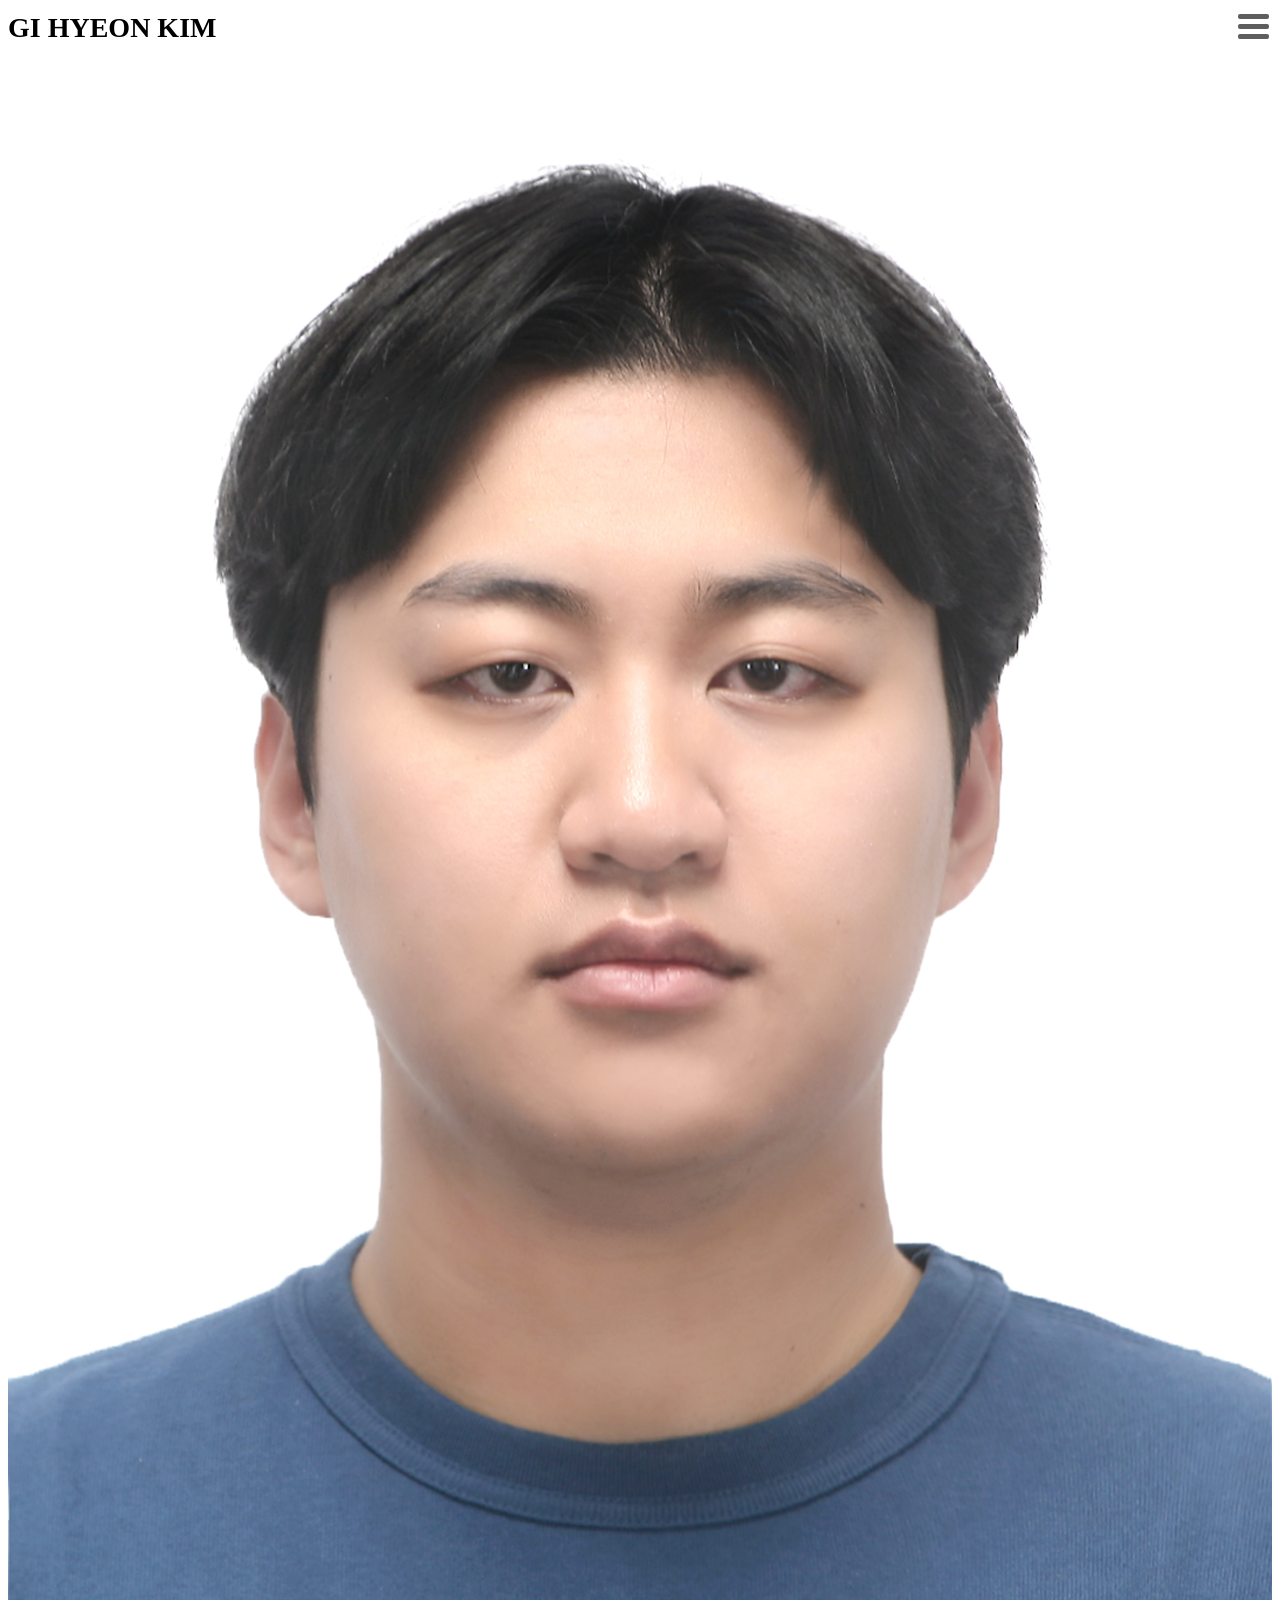
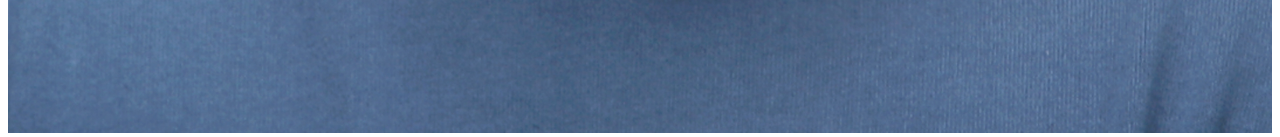
==== index.html @ 5edfba41 "home.html > index.html 5.28.13:44" ====
<!DOCTYPE html>
<html>

<head>
    <title>| Gi Hyeon Kim | Personal Web |</title>
    <meta charset="utf-8">

    <meta name="viewport" content="user-scalable=yes, initial-scale=1">
    <script src="https://code.jquery.com/jquery-3.6.0.js"></script>
    <script src="./js/javaScript.js"></script>
    <link href="./css/style.css" rel="stylesheet"/>
</head>

<body>
    <header class="topbar">
        <a class="webname">GI HYEON KIM</a>
        <!-- �ܹ��� ��ư -->
        <div class="menu">
            <button class="burgerbtn">
                <span class="stick"></span>
            </button>
        </div>
        <!-- �ܹ��Ź�ư -->
    </header>
    <nav class="inmenu">
        <li><button class="menuhome"><span>HOME</span></button></li>
        <li><button class="menuproj"><span>Project</span></button></li>
    </nav>
    <main class="contents">
        <div class="imgsec"><img src="./img/image.jpg" width="100%" class="profile"></div>
    </main>
</body>

</html>
---- css/style.css ----
html {
    height: 100%;
}
/* ��ܹ� ���� */
.topbar {
    height: 40px;
    align-items: center;
    display: flex;
}
.webname {
    font-size: 28px;
    font-weight: 600;
    padding-top: 0px;
    padding-bottom: 0px;
    flex:9;
}
nav {
    text-align: left;
    float:left;

}
.burgerbtn {
    height: 40px;
    width: 40px;
    border-radius: 7px;
    flex:1;
    z-index: 100;
    background-color: white;
    cursor: pointer;
    border: none;
}
/* ��ư */
.stick {
    background: rgb(94, 94, 94);
    display: block;
    height: 5px;
    width: 110%;
    position: relative;
    align-items:center;
    border-radius: 2px;
}

.stick:after {
    background: rgb(94, 94, 94);
    content: '';
    display: block;
    height: 100%;
    position: absolute;
    top: 10px;
    width: 100%;
    border-radius: 2px;
}

.stick:before {
    background: rgb(94, 94, 94);
    content: '';
    display: block;
    height: 100%;
    position: absolute;
    top: -10px;
    width: 100%;
    border-radius: 2px;
}
/* ��ܹ� �� */

/*�޴� ����*/
.inmenu { 
    display: none;
    list-style-type: none;
}
.inmenu span {
    color:gray;
    font-size: 24px;
}
.menuhome , .menuproj{
    width: 100%;
   height: 40px;
   background-color: white;
   border :none;
   cursor: pointer;
}



@media (max-width: 499px) {}

@media (max-width:799px) {}

@media (min-width: 800px) {}
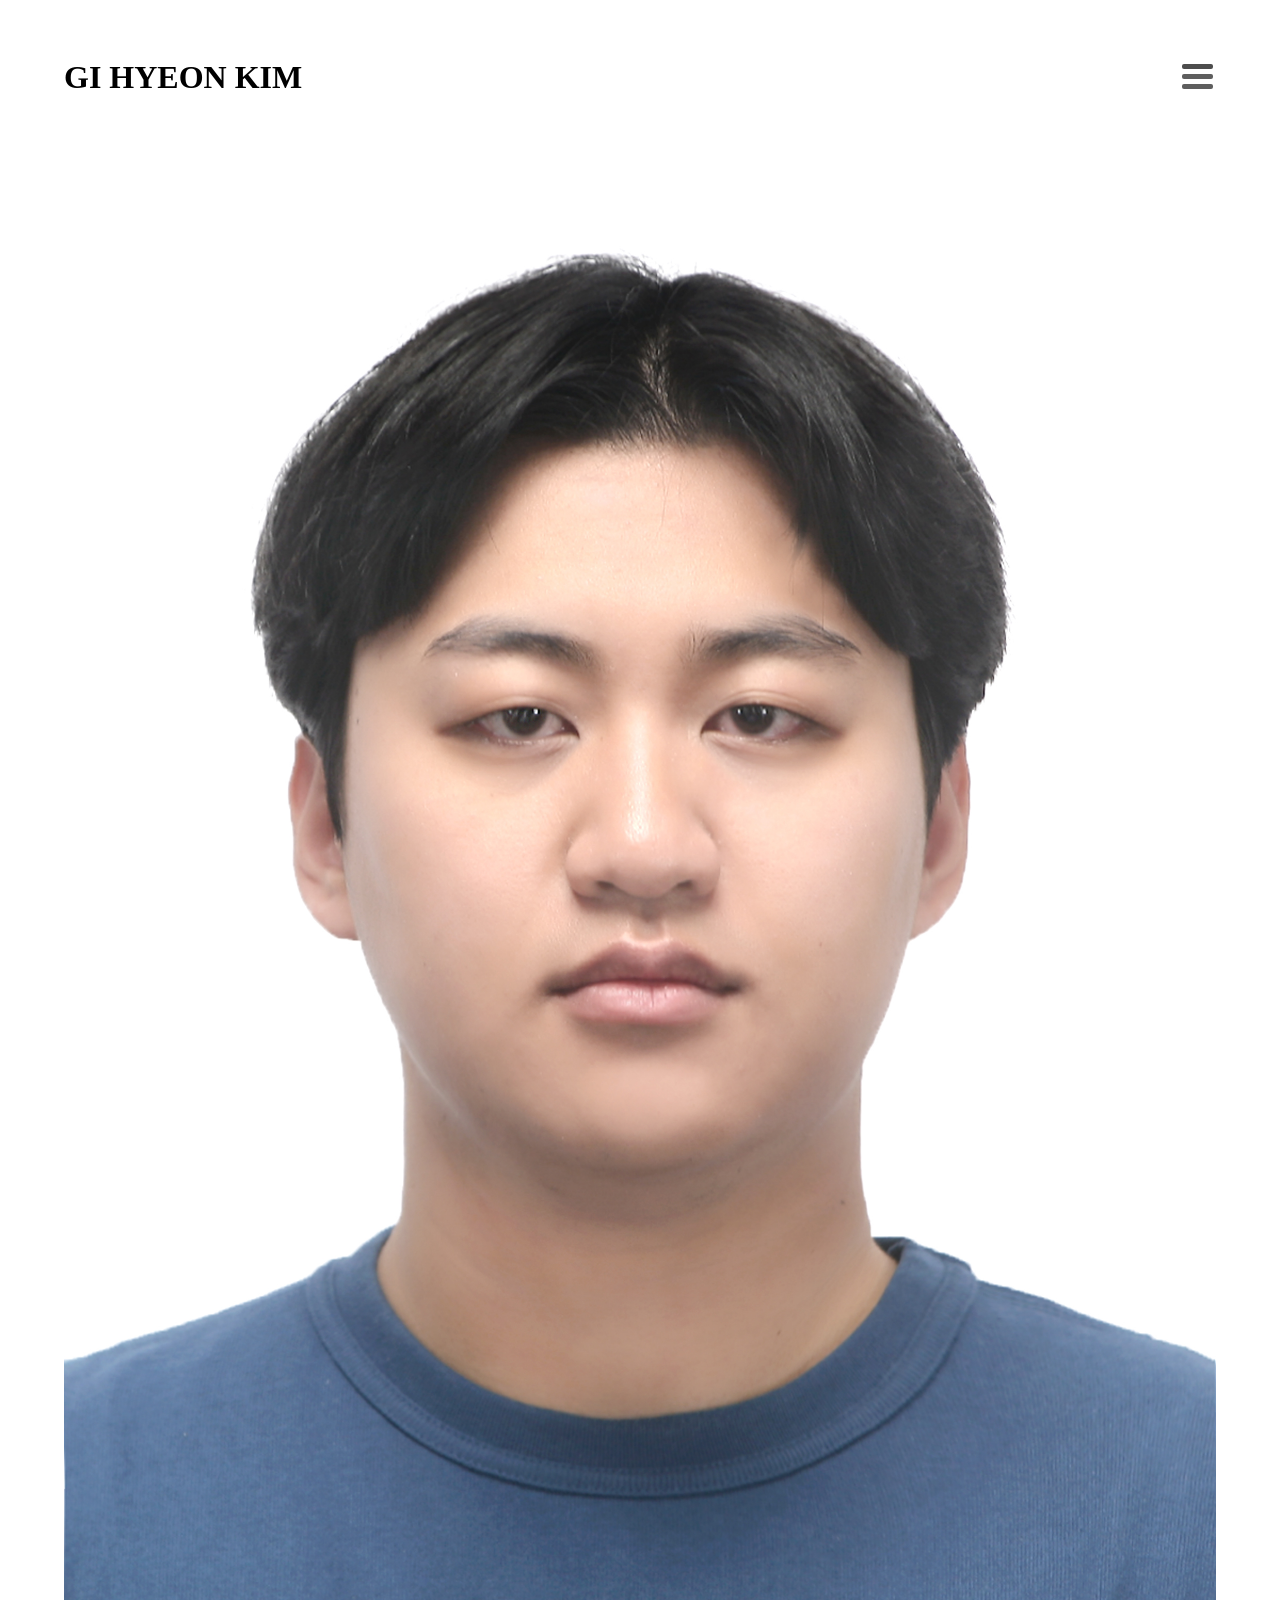
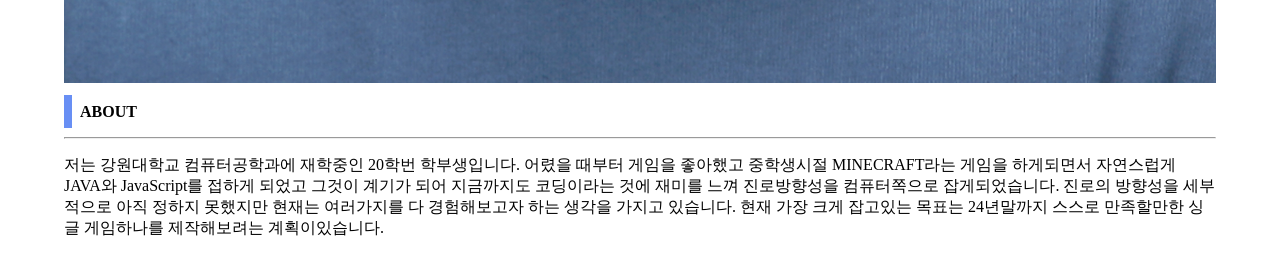
==== commit 114c9798: "5.28 | 17:42" ====
--- a/index.html
+++ b/index.html
@@ -4,8 +4,7 @@
 <head>
     <title>| Gi Hyeon Kim | Personal Web |</title>
     <meta charset="utf-8">
-
-    <meta name="viewport" content="user-scalable=yes, initial-scale=1">
+    <meta name="viewport" content="user-scalable=yes,width=device-width, initial-scale=1">
     <script src="https://code.jquery.com/jquery-3.6.0.js"></script>
     <script src="./js/javaScript.js"></script>
     <link href="./css/style.css" rel="stylesheet"/>
@@ -14,20 +13,39 @@
 <body>
     <header class="topbar">
         <a class="webname">GI HYEON KIM</a>
-        <!-- �ܹ��� ��ư -->
+        <!-- 햄버거 버튼 -->
         <div class="menu">
             <button class="burgerbtn">
                 <span class="stick"></span>
             </button>
         </div>
-        <!-- �ܹ��Ź�ư -->
+        <!-- 햄버거버튼 -->
     </header>
     <nav class="inmenu">
-        <li><button class="menuhome"><span>HOME</span></button></li>
-        <li><button class="menuproj"><span>Project</span></button></li>
+        <li><button type="button" class="menubtn" id = "home"><span>HOME</span></button></li>
+        <li><button type="button" class="menubtn" id = "project"><span>Project</span></button></li>
     </nav>
     <main class="contents">
-        <div class="imgsec"><img src="./img/image.jpg" width="100%" class="profile"></div>
+        <section class="imgsec">
+            <div><img src="./img/image.jpg" class="profile"></div>
+        </section>
+        <section class ="praphsec">
+            <div class = "aboutme"><p data-ke-size="size16">
+                <span style="background: #ffffff; border-left: 0.5em solid #688FF4; padding: 0.5em; font-weight: bold;">
+                    ABOUT
+            </span></p>
+                <hr>
+                <p>저는 강원대학교 컴퓨터공학과에 재학중인 20학번 학부생입니다. 어렸을 때부터 게임을 좋아했고
+                중학생시절 MINECRAFT라는 게임을 하게되면서 자연스럽게 JAVA와 JavaScript를 접하게 되었고 그것이 계기가 되어
+                지금까지도 코딩이라는 것에 재미를 느껴 진로방향성을 컴퓨터쪽으로 잡게되었습니다. 
+                진로의 방향성을 세부적으로 아직 정하지 못했지만 현재는 여러가지를 다 경험해보고자 하는 생각을 가지고 있습니다.
+                현재 가장 크게 잡고있는 목표는 24년말까지 스스로 만족할만한 싱글 게임하나를 제작해보려는 계획이있습니다.
+                </p></div>
+        </section>
+        <br>
+        <section>
+            
+        </section>
     </main>
 </body>
 
--- a/css/style.css
+++ b/css/style.css
@@ -1,34 +1,50 @@
 html {
     height: 100%;
 }
+
+img {
+    max-width: 100%;
+    height: auto;
+}
+
+
+@media (max-width: 767px) {}
+body {
+    width: 90%;
+    position: relative;
+    margin: 0 auto;
+
+}
+
 /* ��ܹ� ���� */
 .topbar {
+    margin-top: 5%;
     height: 40px;
     align-items: center;
     display: flex;
 }
+
 .webname {
-    font-size: 28px;
+    font-size: 32px;
     font-weight: 600;
     padding-top: 0px;
     padding-bottom: 0px;
-    flex:9;
-}
-nav {
-    text-align: left;
-    float:left;
-
-}
+    flex: 9;
+}
+
+
+
 .burgerbtn {
     height: 40px;
     width: 40px;
     border-radius: 7px;
-    flex:1;
+    flex: 1;
     z-index: 100;
     background-color: white;
     cursor: pointer;
     border: none;
 }
+
 /* ��ư */
 .stick {
     background: rgb(94, 94, 94);
@@ -36,7 +52,7 @@
     height: 5px;
     width: 110%;
     position: relative;
-    align-items:center;
+    align-items: center;
     border-radius: 2px;
 }
 
@@ -52,7 +68,7 @@
 }
 
 .stick:before {
-    background: rgb(94, 94, 94);
+    background: rgb(77, 77, 77);
     content: '';
     display: block;
     height: 100%;
@@ -61,31 +77,164 @@
     width: 100%;
     border-radius: 2px;
 }
+
 /* ��ܹ� �� */
 
 /*�޴� ����*/
-.inmenu { 
+.inmenu {
     display: none;
     list-style-type: none;
-}
+    position: absolute;
+    right: 0;
+}
+
+.menubtn {
+    width: 100%;
+    height: 40px;
+    z-index: 100;
+    background-color: white;
+    border: none;
+    cursor: pointer;
+    display: inline-block;
+}
+
+.menubtn:hover {
+    background-color: rgb(206, 206, 206);
+}
+
 .inmenu span {
-    color:gray;
+    display: block;
+    color: gray;
     font-size: 24px;
 }
-.menuhome , .menuproj{
-    width: 100%;
-   height: 40px;
-   background-color: white;
-   border :none;
-   cursor: pointer;
-}
-
-
-
-@media (max-width: 499px) {}
-
-@media (max-width:799px) {}
-
-@media (min-width: 800px) {}
-
-
+.imgsec {
+    display:flex;
+    align-items: center;
+}
+
+.contents {
+    display:block;
+    margin-top: 50px;
+}
+
+.aboutme {
+    margin-top: 0.5em;
+}
+
+
+
+@media (min-width:768px) and (max-width:991px) {
+    body {
+        width: 70%;
+        position: relative;
+        margin: 0 auto;
+
+    }
+
+    /* ��ܹ� ���� */
+    .topbar {
+        margin-top: 5%;
+        height: 40px;
+        align-items: center;
+        display: flex;
+    }
+
+    .webname {
+        font-size: 32px;
+        font-weight: 600;
+        padding-top: 0px;
+        padding-bottom: 0px;
+        flex: 9;
+    }
+
+
+
+    .burgerbtn {
+        height: 40px;
+        width: 40px;
+        border-radius: 7px;
+        flex: 1;
+        z-index: 100;
+        background-color: white;
+        cursor: pointer;
+        border: none;
+    }
+
+    /* ��ư */
+    .stick {
+        background: rgb(94, 94, 94);
+        display: block;
+        height: 5px;
+        width: 110%;
+        position: relative;
+        align-items: center;
+        border-radius: 2px;
+    }
+
+    .stick:after {
+        background: rgb(94, 94, 94);
+        content: '';
+        display: block;
+        height: 100%;
+        position: absolute;
+        top: 10px;
+        width: 100%;
+        border-radius: 2px;
+    }
+
+    .stick:before {
+        background: rgb(77, 77, 77);
+        content: '';
+        display: block;
+        height: 100%;
+        position: absolute;
+        top: -10px;
+        width: 100%;
+        border-radius: 2px;
+    }
+
+    /* ��ܹ� �� */
+
+    /*�޴� ����*/
+    .inmenu {
+        display: none;
+        list-style-type: none;
+        position: absolute;
+        right: 0;
+    }
+
+    .menubtn {
+        width: 100%;
+        height: 40px;
+        z-index: 100;
+        background-color: white;
+        border: none;
+        cursor: pointer;
+        display: inline-block;
+    }
+
+    .menubtn:hover {
+        background-color: rgb(206, 206, 206);
+    }
+
+    .inmenu span {
+        display: block;
+        color: gray;
+        font-size: 24px;
+    }
+    .contents {
+        display: flex;
+        margin-top: 50px;
+    }
+
+    .profile {
+        width:200%;
+    }
+    
+
+    .aboutme {
+        margin-left: 1em;
+    }
+}
+
+@media (min-width: 992px) {}
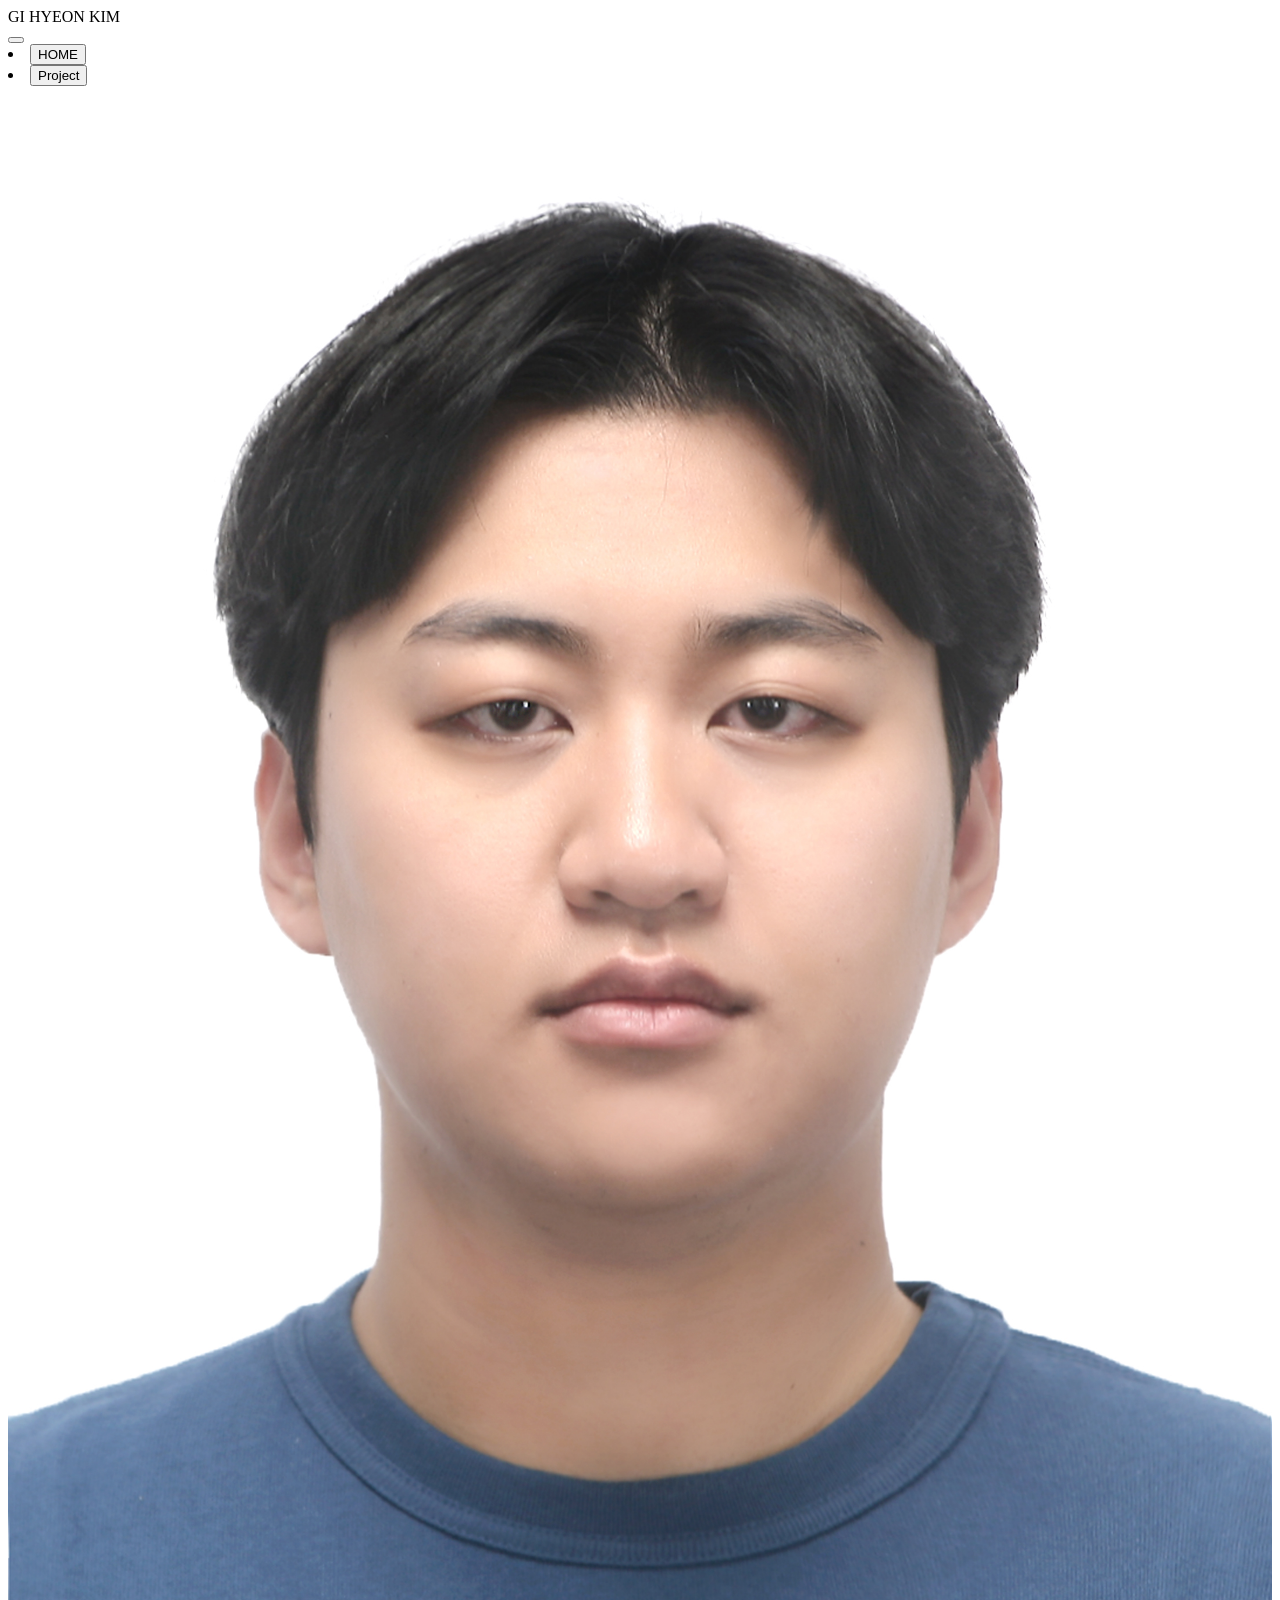
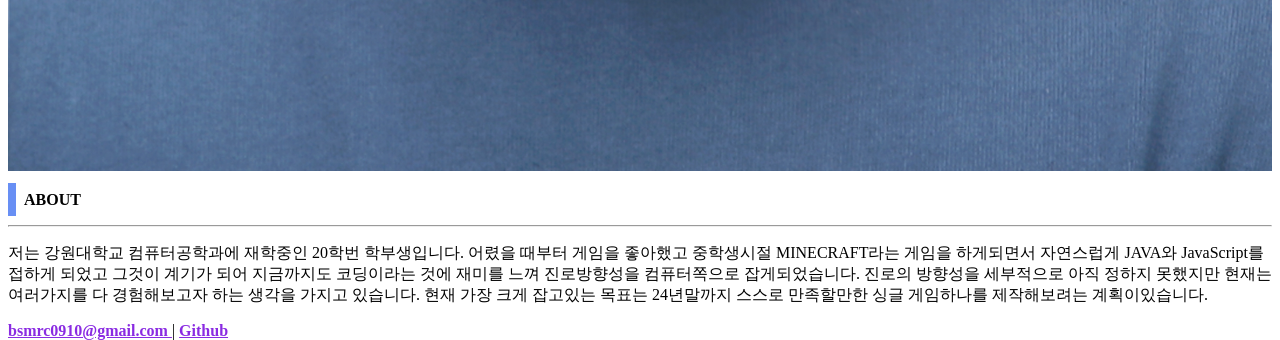
==== commit baec6a5b: "5.28 | 21:27" ====
--- a/index.html
+++ b/index.html
@@ -7,7 +7,7 @@
     <meta name="viewport" content="user-scalable=yes,width=device-width, initial-scale=1">
     <script src="https://code.jquery.com/jquery-3.6.0.js"></script>
     <script src="./js/javaScript.js"></script>
-    <link href="./css/style.css" rel="stylesheet"/>
+    <link href="./css/style.css" rel="stylesheet" />
 </head>
 
 <body>
@@ -22,30 +22,34 @@
         <!-- 햄버거버튼 -->
     </header>
     <nav class="inmenu">
-        <li><button type="button" class="menubtn" id = "home"><span>HOME</span></button></li>
-        <li><button type="button" class="menubtn" id = "project"><span>Project</span></button></li>
+        <li><button type="button" class="menubtn" id="home"><span>HOME</span></button></li>
+        <li><button type="button" class="menubtn" id="project"><span>Project</span></button></li>
     </nav>
     <main class="contents">
-        <section class="imgsec">
-            <div><img src="./img/image.jpg" class="profile"></div>
-        </section>
-        <section class ="praphsec">
-            <div class = "aboutme"><p data-ke-size="size16">
-                <span style="background: #ffffff; border-left: 0.5em solid #688FF4; padding: 0.5em; font-weight: bold;">
-                    ABOUT
-            </span></p>
+        <div class="imgsec">
+            <div><div class ="imgset"></div><img src="./img/image.jpg" class="imgset"><div class ="imgset"></div></div>
+        </div>
+        <div class="praphsec">
+            <div class="aboutme">
+                <p data-ke-size="size16">
+                    <span
+                        style="background: #ffffff; border-left: 0.5em solid #688FF4; padding: 0.5em; font-weight: bold;">
+                        ABOUT
+                    </span>
+                </p>
                 <hr>
                 <p>저는 강원대학교 컴퓨터공학과에 재학중인 20학번 학부생입니다. 어렸을 때부터 게임을 좋아했고
-                중학생시절 MINECRAFT라는 게임을 하게되면서 자연스럽게 JAVA와 JavaScript를 접하게 되었고 그것이 계기가 되어
-                지금까지도 코딩이라는 것에 재미를 느껴 진로방향성을 컴퓨터쪽으로 잡게되었습니다. 
-                진로의 방향성을 세부적으로 아직 정하지 못했지만 현재는 여러가지를 다 경험해보고자 하는 생각을 가지고 있습니다.
-                현재 가장 크게 잡고있는 목표는 24년말까지 스스로 만족할만한 싱글 게임하나를 제작해보려는 계획이있습니다.
-                </p></div>
-        </section>
-        <br>
-        <section>
-            
-        </section>
+                    중학생시절 MINECRAFT라는 게임을 하게되면서 자연스럽게 JAVA와 JavaScript를 접하게 되었고 그것이 계기가 되어
+                    지금까지도 코딩이라는 것에 재미를 느껴 진로방향성을 컴퓨터쪽으로 잡게되었습니다.
+                    진로의 방향성을 세부적으로 아직 정하지 못했지만 현재는 여러가지를 다 경험해보고자 하는 생각을 가지고 있습니다.
+                    현재 가장 크게 잡고있는 목표는 24년말까지 스스로 만족할만한 싱글 게임하나를 제작해보려는 계획이있습니다.
+                </p>
+            </div>
+        </div>
+        <div class="infosec">
+            <a class="info" href="mailto:bsmrc0910@gmail.com" target="_blank">bsmrc0910@gmail.com </a>|
+            <a class="info" href="https://github.com/BIS0M" target="_blank">Github</a>
+        </div>
     </main>
 </body>
 
--- a/css/style.css
+++ b/css/style.css
@@ -7,130 +7,19 @@
     height: auto;
 }
 
-
-@media (max-width: 767px) {}
-body {
-    width: 90%;
-    position: relative;
-    margin: 0 auto;
-
-}
-
-/* ��ܹ� ���� */
-.topbar {
-    margin-top: 5%;
-    height: 40px;
-    align-items: center;
-    display: flex;
-}
-
-.webname {
-    font-size: 32px;
-    font-weight: 600;
-    padding-top: 0px;
-    padding-bottom: 0px;
-    flex: 9;
-}
-
-
-
-.burgerbtn {
-    height: 40px;
-    width: 40px;
-    border-radius: 7px;
-    flex: 1;
-    z-index: 100;
-    background-color: white;
-    cursor: pointer;
-    border: none;
-}
-
-/* ��ư */
-.stick {
-    background: rgb(94, 94, 94);
-    display: block;
-    height: 5px;
-    width: 110%;
-    position: relative;
-    align-items: center;
-    border-radius: 2px;
-}
-
-.stick:after {
-    background: rgb(94, 94, 94);
-    content: '';
-    display: block;
-    height: 100%;
-    position: absolute;
-    top: 10px;
-    width: 100%;
-    border-radius: 2px;
-}
-
-.stick:before {
-    background: rgb(77, 77, 77);
-    content: '';
-    display: block;
-    height: 100%;
-    position: absolute;
-    top: -10px;
-    width: 100%;
-    border-radius: 2px;
-}
-
-/* ��ܹ� �� */
-
-/*�޴� ����*/
-.inmenu {
-    display: none;
-    list-style-type: none;
-    position: absolute;
-    right: 0;
-}
-
-.menubtn {
-    width: 100%;
-    height: 40px;
-    z-index: 100;
-    background-color: white;
-    border: none;
-    cursor: pointer;
-    display: inline-block;
-}
-
-.menubtn:hover {
-    background-color: rgb(206, 206, 206);
-}
-
-.inmenu span {
-    display: block;
-    color: gray;
-    font-size: 24px;
-}
-.imgsec {
-    display:flex;
-    align-items: center;
-}
-
-.contents {
-    display:block;
-    margin-top: 50px;
-}
-
-.aboutme {
-    margin-top: 0.5em;
-}
-
-
-
-@media (min-width:768px) and (max-width:991px) {
+.info {
+    font-weight: bold;
+    color:blueviolet
+}
+
+@media (max-width: 767px) { /*����*/
     body {
-        width: 70%;
+        width: 90%;
         position: relative;
         margin: 0 auto;
-
-    }
-
+    
+    }
+    
     /* ��ܹ� ���� */
     .topbar {
         margin-top: 5%;
@@ -138,7 +27,7 @@
         align-items: center;
         display: flex;
     }
-
+    
     .webname {
         font-size: 32px;
         font-weight: 600;
@@ -146,9 +35,9 @@
         padding-bottom: 0px;
         flex: 9;
     }
-
-
-
+    
+    
+    
     .burgerbtn {
         height: 40px;
         width: 40px;
@@ -159,7 +48,7 @@
         cursor: pointer;
         border: none;
     }
-
+    
     /* ��ư */
     .stick {
         background: rgb(94, 94, 94);
@@ -170,7 +59,7 @@
         align-items: center;
         border-radius: 2px;
     }
-
+    
     .stick:after {
         background: rgb(94, 94, 94);
         content: '';
@@ -181,7 +70,7 @@
         width: 100%;
         border-radius: 2px;
     }
-
+    
     .stick:before {
         background: rgb(77, 77, 77);
         content: '';
@@ -192,9 +81,9 @@
         width: 100%;
         border-radius: 2px;
     }
-
+    
     /* ��ܹ� �� */
-
+    
     /*�޴� ����*/
     .inmenu {
         display: none;
@@ -202,7 +91,7 @@
         position: absolute;
         right: 0;
     }
-
+    
     .menubtn {
         width: 100%;
         height: 40px;
@@ -212,29 +101,146 @@
         cursor: pointer;
         display: inline-block;
     }
-
+    
     .menubtn:hover {
         background-color: rgb(206, 206, 206);
     }
-
+    
     .inmenu span {
         display: block;
         color: gray;
         font-size: 24px;
     }
+    .imgsec {
+        display:flex;
+        align-items: center;
+        justify-content: center;
+    }
+    
+    .imgsec div {
+        flex-grow:3,4,3;
+        width:70%;
+    }
     .contents {
+        display:block;
+        margin-top: 50px;
+    }
+    
+    .aboutme {
+        margin-top: 0.5em;
+    }
+}
+
+
+
+
+@media (min-width:768px) and (max-width:991px) { /* �߰� */
+    body {
+        width: 70%;
+        position: relative;
+        margin: 0 auto;
+    }
+
+    /* ��ܹ� ���� */
+    .topbar {
+        margin-top: 5%;
+        height: 40px;
+        align-items: center;
         display: flex;
+    }
+
+    .webname {
+        font-size: 32px;
+        font-weight: 600;
+        padding-top: 0px;
+        padding-bottom: 0px;
+        flex: 9;
+    }
+
+
+
+    .burgerbtn {
+        height: 40px;
+        width: 40px;
+        border-radius: 7px;
+        flex: 1;
+        z-index: 100;
+        background-color: white;
+        cursor: pointer;
+        border: none;
+    }
+
+    /* ��ư */
+    .stick {
+        background: rgb(94, 94, 94);
+        display: block;
+        height: 5px;
+        width: 110%;
+        position: relative;
+        align-items: center;
+        border-radius: 2px;
+    }
+
+    .stick:after {
+        background: rgb(94, 94, 94);
+        content: '';
+        display: block;
+        height: 100%;
+        position: absolute;
+        top: 10px;
+        width: 100%;
+        border-radius: 2px;
+    }
+
+    .stick:before {
+        background: rgb(77, 77, 77);
+        content: '';
+        display: block;
+        height: 100%;
+        position: absolute;
+        top: -10px;
+        width: 100%;
+        border-radius: 2px;
+    }
+
+    /* ��ܹ� �� */
+
+    /*�޴� ����*/
+    .inmenu {
+        display: none;
+        list-style-type: none;
+        position: absolute;
+        right: 0;
+    }
+
+    .menubtn {
+        width: 100%;
+        height: 40px;
+        z-index: 100;
+        background-color: white;
+        border: none;
+        cursor: pointer;
+        display: inline-block;
+    }
+
+    .menubtn:hover {
+        background-color: rgb(206, 206, 206);
+    }
+
+    .inmenu span {
+        display: block;
+        color: gray;
+        font-size: 24px;
+    }
+    .contents {
+        display: inline-block;
         margin-top: 50px;
     }
-
-    .profile {
-        width:200%;
-    }
-    
-
     .aboutme {
-        margin-left: 1em;
-    }
-}
-
-@media (min-width: 992px) {}+        margin-left: 1em;   
+    }
+}
+
+@media (min-width: 992px) { /*ŭ*/
+
+}
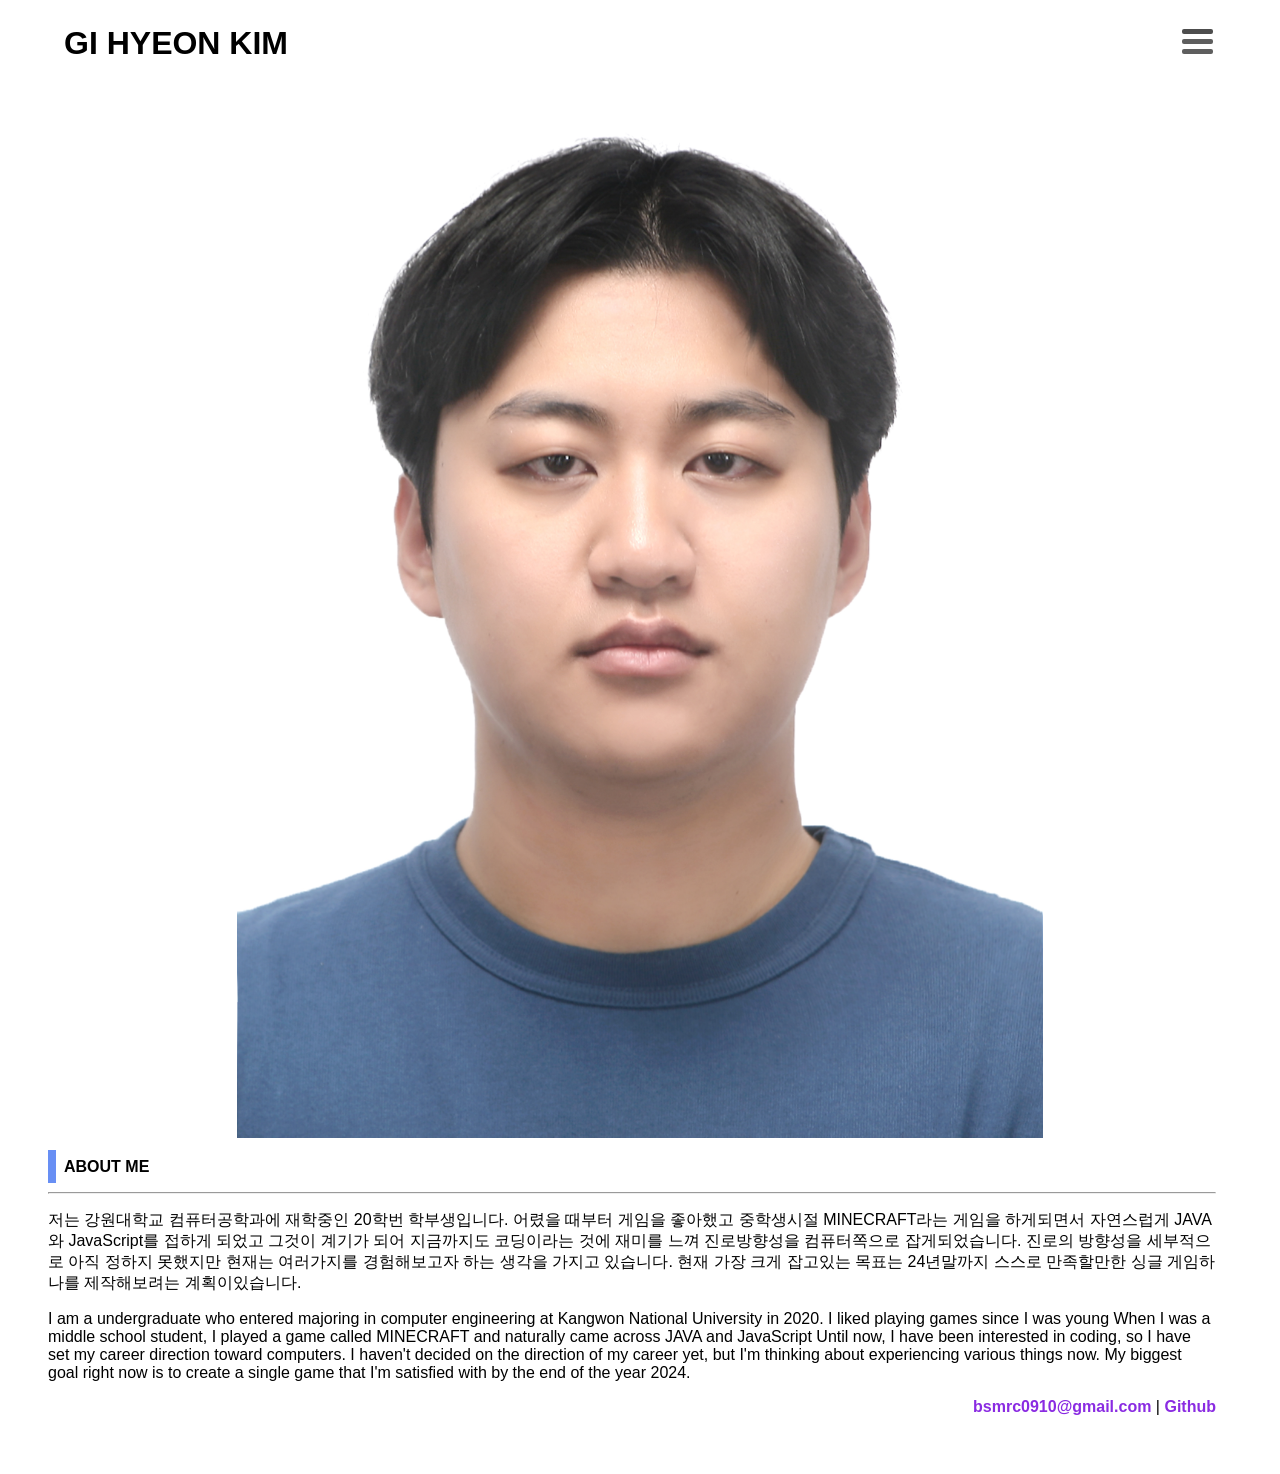
==== commit 724be73b: "06.03" ====
--- a/index.html
+++ b/index.html
@@ -22,34 +22,131 @@
         <!-- 햄버거버튼 -->
     </header>
     <nav class="inmenu">
-        <li><button type="button" class="menubtn" id="home"><span>HOME</span></button></li>
-        <li><button type="button" class="menubtn" id="project"><span>Project</span></button></li>
+        <li><button type="button" class="menubtn" id="home"><span class="menu_home">HOME</span></button></li>
+        <li><button type="button" class="menubtn" id="interests"><span class="menu_int">Interests</span></button></li>
+        <li><button type="button" class="menubtn" id="hobby"><span class="menu_hobby">Hobby</span></button></li>
     </nav>
-    <main class="contents">
+    <main class="contents1">
         <div class="imgsec">
-            <div><div class ="imgset"></div><img src="./img/image.jpg" class="imgset"><div class ="imgset"></div></div>
+            <div class="imgset"><img src="./img/image.jpg"></div>
         </div>
+        
         <div class="praphsec">
             <div class="aboutme">
-                <p data-ke-size="size16">
+                <p>
                     <span
                         style="background: #ffffff; border-left: 0.5em solid #688FF4; padding: 0.5em; font-weight: bold;">
-                        ABOUT
+                        ABOUT ME
                     </span>
+                    
                 </p>
                 <hr>
                 <p>저는 강원대학교 컴퓨터공학과에 재학중인 20학번 학부생입니다. 어렸을 때부터 게임을 좋아했고
                     중학생시절 MINECRAFT라는 게임을 하게되면서 자연스럽게 JAVA와 JavaScript를 접하게 되었고 그것이 계기가 되어
                     지금까지도 코딩이라는 것에 재미를 느껴 진로방향성을 컴퓨터쪽으로 잡게되었습니다.
-                    진로의 방향성을 세부적으로 아직 정하지 못했지만 현재는 여러가지를 다 경험해보고자 하는 생각을 가지고 있습니다.
+                    진로의 방향성을 세부적으로 아직 정하지 못했지만 현재는 여러가지를 경험해보고자 하는 생각을 가지고 있습니다.
                     현재 가장 크게 잡고있는 목표는 24년말까지 스스로 만족할만한 싱글 게임하나를 제작해보려는 계획이있습니다.
                 </p>
+                <p>
+                    I am a undergraduate who entered majoring in computer engineering at Kangwon National University in
+                    2020.
+                    I liked playing games since I was young
+                    When I was a middle school student, I played a game called MINECRAFT and naturally came across JAVA
+                    and JavaScript
+                    Until now, I have been interested in coding, so I have set my career direction toward computers.
+                    I haven't decided on the direction of my career yet, but I'm thinking about experiencing various
+                    things now.
+                    My biggest goal right now is to create a single game that I'm satisfied with by the end of the year
+                    2024.
+                </p>
+                <div class="infosec">
+                    <a class="info" href="mailto:bsmrc0910@gmail.com" target="_blank">bsmrc0910@gmail.com </a>|
+                    <a class="info" href="https://github.com/BIS0M" target="_blank">Github</a>
             </div>
         </div>
-        <div class="infosec">
-            <a class="info" href="mailto:bsmrc0910@gmail.com" target="_blank">bsmrc0910@gmail.com </a>|
-            <a class="info" href="https://github.com/BIS0M" target="_blank">Github</a>
         </div>
+    </main>
+
+
+    <main class="contents2">
+        <hr>
+        <p>
+            <span style="background: #ffffff; border-left: 0.5em solid #688FF4; padding: 0.5em; font-weight: bold;">
+                RECENT INTERESTS<hr><div id ="interimg"><img src="./img/rpgunite.jpg"></div>
+            </span>
+        </p>
+        <hr>
+        <p>최근 제가 가장 관심이 가는 것은 RPG MAKER UNITE 입니다.
+            어릴때부터 게임을 좋아하고 만들기를 생각했던 사람들은 한번씩건드려봤을
+            일명 '알만툴' RPG MAKER 시리즈의 신규 시리즈입니다. 
+            2023년 5월 8일에 프로그램이 정식출시되었으며 
+            이번 RPG MAKER UNITE 의 경우 이름에서 볼수있듯 UNITY 기반으로 돌아가는 RPG MAKER 시리즈이며
+            게임을 만들고자 생각하면 보통 UNITY엔진 또는 RPG MAKER 시리즈가 가장접근이 쉽다고
+            생각하는데 이 두가지가 합쳐진 게임빌더 프로그램이기때문에 최근 관심을 가지고있습니다.
+        </p>
+    </main>
+
+    <main class="contents3">
+        <hr>
+        <p>
+            <span style="background: #ffffff; border-left: 0.5em solid #688FF4; padding: 0.5em; font-weight: bold;">
+                HOBBY | GAME<hr><img src="./img/valorant.jpg"><img src="./img/apexlegends.jpg">
+            </span>
+        </p>
+        <hr>
+        <p>저의 취미는 많은 남자들이 그렇듯이 게임입니다.
+            최근에는 여러가지 FPS게임에 흥미가 생겼고 즐기는 중입니다.
+            게임을 플레이함에 있어서 남들보다 분석적으로 게임하고 연습하는것을 좋아합니다.
+            대부분에 게임에 있어서 빠르게 적응하는 편이아니고 또한 흔히말하는 
+            피지컬 또한 좋다고 볼수 없기 때문에 나보다 실력이 뛰어난 사람들과의 격차를 줄이기 위해
+            남들이 게임하는 것과달리 게임을 분석하고 공부를 하며 실력을 늘리는 편입니다.
+
+            하단은 게임에있어서 최근에 공부한 내용을 정리한 것들입니다.
+            
+        </p>
+        <hr>
+        <p>
+            <span style="background: #ffffff; border-left: 0.5em solid #ff0000; padding: 0.5em; font-weight: bold;">
+                VALORANT
+            </span>
+            <br>
+            <span id="angle"><h5><b style="color:rgb(134, 0, 0)">Angle Advantage</b></h5></span>
+            <img src="./img/angle.png">
+        </p>
+        <p>Angle Advantage 라고 불리는 해당 개념은 발로란트나 발로란트같은 시가전 FPS게임장르에서
+            중요한 개념중 하나로 엄폐물을 사이에 두고 있을때 그 엄폐물과 플레이어의 거리에따라
+            시야각의 차이가 생겨 이로인해 상대를 먼저 인식할수 있는 것을 말한다.
+            벽에 가까이붙으면 붙을수록 엄폐물에서 나갈 때 상대에게 먼저 모습이 보이게된다.
+            반대로 벽에서 멀어질수록 더 늦게 상대에게 모습이보이게된다.
+            따라서 항상 진입로가 있는 벽과 엄폐물에서 떨어질수있는한 멀리 떨어져 진입하는 것이 교전에 유리하다.
+        </p>
+        </span>
+        <hr>
+        <p>
+            <span style="background: #ffffff; border-left: 0.5em solid #ff5252; padding: 0.5em; font-weight: bold;">
+                APEX LEGENDS
+            </span>
+            <br>
+            <span id="angle"><h5><b style="color:rgb(134, 0, 0)">Tap-Strafing</b></h5></span>
+            <img src="./img/taps1.webp">
+        </p>
+        <p>
+            Tap-Strafing은 하이퍼 배틀로얄 FPS 게임인 에이펙스레전드에서 사용되는 기술로
+            에이펙스레전드에선 달리는 방향이 바뀌면 달리는 속도가 급감하였다가 다시 상승하게 되는데
+            이를 해결하기위해 고안된 기술이다. 
+            <b>달리기 → 슬라이딩 → 점프 → 앞키에서 손을떼고 시야를 돌리며 그방향키를 누르면</b>
+            공중에선 시스템상으로 속도가 감속되지않기때문에 속도가 줄어들지않은 상태로 급격히
+            방향을 전환할 수 있게 된다. 
+        </p>
+        <p>
+           이 기술은 이미 에이펙스레전드라는 게임을 즐기는 전세계의 유저들이 사용하는 기술이지만
+           사실 여러논란에 쌓여있다. 우선 시스템적 허점을 이용하는 기술이라는 점과 넓은 맵에서 교전을 하는
+           배틀로얄 게임의 특성상 급격한 방향전환으로 인한 무빙이 게임의 진입장벽을 높였다는 점이있다.
+           하지만 사실상 게임사에서 암묵적으로 허용한 기술이고 세계대회에서 활약하는 프로들 또한 기본적으로
+           쓰는 기술이기에 많은 유저들이 이를 두고 인터넷상에서 싸움을 일으키기도한다.
+        </p>
+        </span>
+        <hr>
     </main>
 </body>
 
--- a/css/style.css
+++ b/css/style.css
@@ -1,5 +1,8 @@
+@import url('https://fonts.googleapis.com/css2?family=Open+Sans:wght@400;500&display=swap');
 html {
     height: 100%;
+    font-family: 'Nanum Gothic', sans-serif;
+
 }
 
 img {
@@ -9,238 +12,167 @@
 
 .info {
     font-weight: bold;
-    color:blueviolet
+    color: blueviolet
 }
 
-@media (max-width: 767px) { /*����*/
+body {
+    width: 90%;
+    position: relative;
+    margin: 0 auto;
+
+}
+
+/* ��ܹ� ���� */
+.topbar {
+    margin-top: 2%;
+    height: 40px;
+    align-items: center;
+    display: flex;
+}
+
+.webname {
+    font-size: 32px;
+    font-weight: 600;
+    padding-top: 0px;
+    padding-bottom: 0px;
+    flex: 9;
+}
+
+.burgerbtn {
+    height: 40px;
+    width: 40px;
+    border-radius: 7px;
+    flex: 1;
+    z-index: 100;
+    background-color: white;
+    cursor: pointer;
+    border: none;
+}
+
+/* ��ư */
+.stick {
+    background: rgb(94, 94, 94);
+    display: block;
+    height: 5px;
+    width: 110%;
+    position: relative;
+    align-items: center;
+    border-radius: 2px;
+}
+
+.stick:after {
+    background: rgb(94, 94, 94);
+    content: '';
+    display: block;
+    height: 100%;
+    position: absolute;
+    top: 10px;
+    width: 100%;
+    border-radius: 2px;
+}
+
+.stick:before {
+    background: rgb(77, 77, 77);
+    content: '';
+    display: block;
+    height: 100%;
+    position: absolute;
+    top: -10px;
+    width: 100%;
+    border-radius: 2px;
+}
+
+/* ��ܹ� �� */
+
+/*�޴� ����*/
+.inmenu {
+    display: none;
+    list-style-type: none;
+    position: absolute;
+    right: 0;
+}
+
+.menubtn {
+    width: 100%;
+    height: 40px;
+    z-index: 100;
+    border: none;
+    background-color: rgba(255, 255, 255, 0.9);
+    cursor: pointer;
+    display: inline-block;
+}
+
+.menubtn:hover {
+    background-color: rgb(206, 206, 206);
+}
+
+.menu_home {
+    display: block;
+    font-weight: bold;
+    color: rgb(49, 49, 49);
+    font-size: 24px;
+}
+
+.menu_int {
+    display: block;
+    font-weight: bold;
+    color: gray;
+    font-size: 24px;
+}
+
+.menu_hobby {
+    display: block;
+    font-weight: bold;
+    color: gray;
+    font-size: 24px;
+}
+
+.imgsec {
+    display: block;
+    width: 70%;
+    padding-left: 15%;
+}
+
+.contents1 {
+    display: inline-block;
+    margin-top: 10em;
+    margin: 0 auto;
+}
+
+.contents2 {
+    display: none;
+    margin-top: 10em;
+    margin: 0 auto;
+}
+
+.contents3 {
+    display: none;
+    margin-top: 10em;
+    margin: 0 auto;
+    list-style-type: none;
+}
+.aboutme {
+    margin-top: 0.5em;
+    margin-left:-1em;
+}
+
+.interimg {
+    width: 70%;
+    padding-left: 25%;
+}
+.infosec {
+    float:right;
+    margin-bottom: 5%;
+}
+.info {
+    text-decoration:none;
+
+}
+@media (min-width:768px) and (max-width:991px) {
     body {
         width: 90%;
         position: relative;
-        margin: 0 auto;
-    
+        display: inline-block;
+        float:left;
     }
-    
-    /* ��ܹ� ���� */
-    .topbar {
-        margin-top: 5%;
-        height: 40px;
-        align-items: center;
-        display: flex;
-    }
-    
-    .webname {
-        font-size: 32px;
-        font-weight: 600;
-        padding-top: 0px;
-        padding-bottom: 0px;
-        flex: 9;
-    }
-    
-    
-    
-    .burgerbtn {
-        height: 40px;
-        width: 40px;
-        border-radius: 7px;
-        flex: 1;
-        z-index: 100;
-        background-color: white;
-        cursor: pointer;
-        border: none;
-    }
-    
-    /* ��ư */
-    .stick {
-        background: rgb(94, 94, 94);
-        display: block;
-        height: 5px;
-        width: 110%;
-        position: relative;
-        align-items: center;
-        border-radius: 2px;
-    }
-    
-    .stick:after {
-        background: rgb(94, 94, 94);
-        content: '';
-        display: block;
-        height: 100%;
-        position: absolute;
-        top: 10px;
-        width: 100%;
-        border-radius: 2px;
-    }
-    
-    .stick:before {
-        background: rgb(77, 77, 77);
-        content: '';
-        display: block;
-        height: 100%;
-        position: absolute;
-        top: -10px;
-        width: 100%;
-        border-radius: 2px;
-    }
-    
-    /* ��ܹ� �� */
-    
-    /*�޴� ����*/
-    .inmenu {
-        display: none;
-        list-style-type: none;
-        position: absolute;
-        right: 0;
-    }
-    
-    .menubtn {
-        width: 100%;
-        height: 40px;
-        z-index: 100;
-        background-color: white;
-        border: none;
-        cursor: pointer;
-        display: inline-block;
-    }
-    
-    .menubtn:hover {
-        background-color: rgb(206, 206, 206);
-    }
-    
-    .inmenu span {
-        display: block;
-        color: gray;
-        font-size: 24px;
-    }
-    .imgsec {
-        display:flex;
-        align-items: center;
-        justify-content: center;
-    }
-    
-    .imgsec div {
-        flex-grow:3,4,3;
-        width:70%;
-    }
-    .contents {
-        display:block;
-        margin-top: 50px;
-    }
-    
-    .aboutme {
-        margin-top: 0.5em;
-    }
-}
-
-
-
-
-@media (min-width:768px) and (max-width:991px) { /* �߰� */
-    body {
-        width: 70%;
-        position: relative;
-        margin: 0 auto;
-    }
-
-    /* ��ܹ� ���� */
-    .topbar {
-        margin-top: 5%;
-        height: 40px;
-        align-items: center;
-        display: flex;
-    }
-
-    .webname {
-        font-size: 32px;
-        font-weight: 600;
-        padding-top: 0px;
-        padding-bottom: 0px;
-        flex: 9;
-    }
-
-
-
-    .burgerbtn {
-        height: 40px;
-        width: 40px;
-        border-radius: 7px;
-        flex: 1;
-        z-index: 100;
-        background-color: white;
-        cursor: pointer;
-        border: none;
-    }
-
-    /* ��ư */
-    .stick {
-        background: rgb(94, 94, 94);
-        display: block;
-        height: 5px;
-        width: 110%;
-        position: relative;
-        align-items: center;
-        border-radius: 2px;
-    }
-
-    .stick:after {
-        background: rgb(94, 94, 94);
-        content: '';
-        display: block;
-        height: 100%;
-        position: absolute;
-        top: 10px;
-        width: 100%;
-        border-radius: 2px;
-    }
-
-    .stick:before {
-        background: rgb(77, 77, 77);
-        content: '';
-        display: block;
-        height: 100%;
-        position: absolute;
-        top: -10px;
-        width: 100%;
-        border-radius: 2px;
-    }
-
-    /* ��ܹ� �� */
-
-    /*�޴� ����*/
-    .inmenu {
-        display: none;
-        list-style-type: none;
-        position: absolute;
-        right: 0;
-    }
-
-    .menubtn {
-        width: 100%;
-        height: 40px;
-        z-index: 100;
-        background-color: white;
-        border: none;
-        cursor: pointer;
-        display: inline-block;
-    }
-
-    .menubtn:hover {
-        background-color: rgb(206, 206, 206);
-    }
-
-    .inmenu span {
-        display: block;
-        color: gray;
-        font-size: 24px;
-    }
-    .contents {
-        display: inline-block;
-        margin-top: 50px;
-    }
-    .aboutme {
-        margin-left: 1em;   
-    }
-}
-
-@media (min-width: 992px) { /*ŭ*/
-
 }
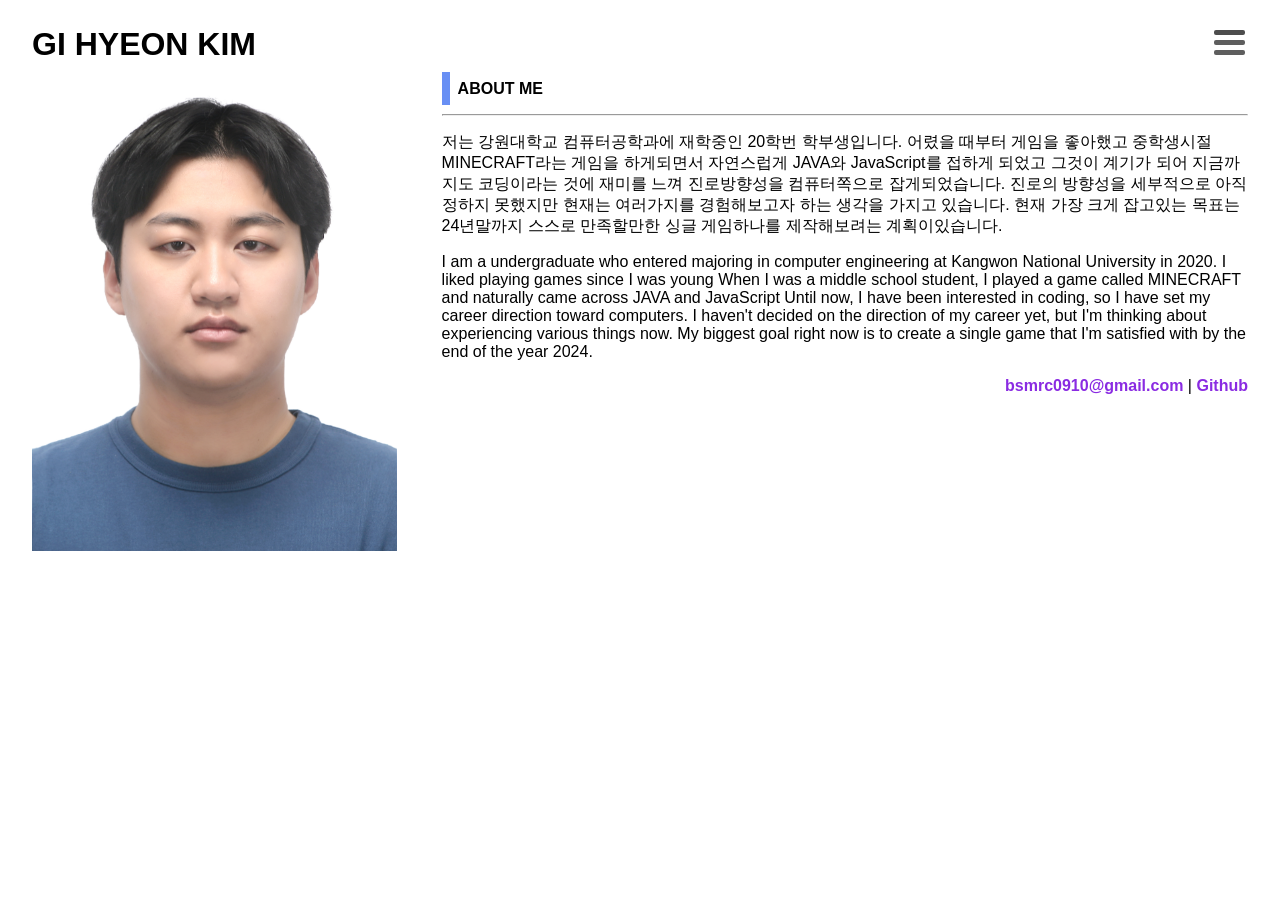
==== commit 4bfe7e84: "final" ====
--- a/index.html
+++ b/index.html
@@ -30,7 +30,6 @@
         <div class="imgsec">
             <div class="imgset"><img src="./img/image.jpg"></div>
         </div>
-        
         <div class="praphsec">
             <div class="aboutme">
                 <p>
@@ -38,7 +37,7 @@
                         style="background: #ffffff; border-left: 0.5em solid #688FF4; padding: 0.5em; font-weight: bold;">
                         ABOUT ME
                     </span>
-                    
+
                 </p>
                 <hr>
                 <p>저는 강원대학교 컴퓨터공학과에 재학중인 20학번 학부생입니다. 어렸을 때부터 게임을 좋아했고
@@ -62,8 +61,9 @@
                 <div class="infosec">
                     <a class="info" href="mailto:bsmrc0910@gmail.com" target="_blank">bsmrc0910@gmail.com </a>|
                     <a class="info" href="https://github.com/BIS0M" target="_blank">Github</a>
+
+                </div>
             </div>
-        </div>
         </div>
     </main>
 
@@ -71,82 +71,93 @@
     <main class="contents2">
         <hr>
         <p>
+        <div>
             <span style="background: #ffffff; border-left: 0.5em solid #688FF4; padding: 0.5em; font-weight: bold;">
-                RECENT INTERESTS<hr><div id ="interimg"><img src="./img/rpgunite.jpg"></div>
+                RECENT INTERESTS<hr class="mbhr"><div id="interimg"><img src="./img/rpgunite.jpg"></div>
             </span>
-        </p>
+            </p>
+            <hr>
+            <div class="praphsec2">
+                <p>최근 제가 가장 관심이 가는 것은 RPG MAKER UNITE 입니다.
+                    어릴때부터 게임을 좋아하고 만들기를 생각했던 사람들은 한번씩건드려봤을
+                    일명 '알만툴' RPG MAKER 시리즈의 신규 시리즈입니다.
+                    2023년 5월 8일에 프로그램이 정식출시되었으며
+                    이번 RPG MAKER UNITE 의 경우 이름에서 볼수있듯 UNITY 기반으로 돌아가는 RPG MAKER 시리즈이며
+                    게임을 만들고자 생각하면 보통 UNITY엔진 또는 RPG MAKER 시리즈가 가장접근이 쉽다고
+                    생각하는데 이 두가지가 합쳐진 게임빌더 프로그램이기때문에 최근 관심을 가지고있습니다.
+                </p>
+            </div>
+        </div>
         <hr>
-        <p>최근 제가 가장 관심이 가는 것은 RPG MAKER UNITE 입니다.
-            어릴때부터 게임을 좋아하고 만들기를 생각했던 사람들은 한번씩건드려봤을
-            일명 '알만툴' RPG MAKER 시리즈의 신규 시리즈입니다. 
-            2023년 5월 8일에 프로그램이 정식출시되었으며 
-            이번 RPG MAKER UNITE 의 경우 이름에서 볼수있듯 UNITY 기반으로 돌아가는 RPG MAKER 시리즈이며
-            게임을 만들고자 생각하면 보통 UNITY엔진 또는 RPG MAKER 시리즈가 가장접근이 쉽다고
-            생각하는데 이 두가지가 합쳐진 게임빌더 프로그램이기때문에 최근 관심을 가지고있습니다.
-        </p>
     </main>
 
     <main class="contents3">
         <hr>
         <p>
             <span style="background: #ffffff; border-left: 0.5em solid #688FF4; padding: 0.5em; font-weight: bold;">
-                HOBBY | GAME<hr><img src="./img/valorant.jpg"><img src="./img/apexlegends.jpg">
+                HOBBY | GAME
+                <hr><img src="./img/valorant.jpg"><img src="./img/apexlegends.jpg">
             </span>
         </p>
         <hr>
-        <p>저의 취미는 많은 남자들이 그렇듯이 게임입니다.
-            최근에는 여러가지 FPS게임에 흥미가 생겼고 즐기는 중입니다.
-            게임을 플레이함에 있어서 남들보다 분석적으로 게임하고 연습하는것을 좋아합니다.
-            대부분에 게임에 있어서 빠르게 적응하는 편이아니고 또한 흔히말하는 
-            피지컬 또한 좋다고 볼수 없기 때문에 나보다 실력이 뛰어난 사람들과의 격차를 줄이기 위해
-            남들이 게임하는 것과달리 게임을 분석하고 공부를 하며 실력을 늘리는 편입니다.
+        <div>
+            <p>저의 취미는 많은 남자들이 그렇듯이 게임입니다.
+                최근에는 여러가지 FPS게임에 흥미가 생겼고 즐기는 중입니다.
+                게임을 플레이함에 있어서 남들보다 분석적으로 게임하고 연습하는것을 좋아합니다.
+                대부분에 게임에 있어서 빠르게 적응하는 편이아니고 또한 흔히말하는
+                피지컬 또한 좋다고 볼수 없기 때문에 나보다 실력이 뛰어난 사람들과의 격차를 줄이기 위해
+                남들이 게임하는 것과달리 게임을 분석하고 공부를 하며 실력을 늘리는 편입니다.
 
-            하단은 게임에있어서 최근에 공부한 내용을 정리한 것들입니다.
-            
-        </p>
-        <hr>
-        <p>
-            <span style="background: #ffffff; border-left: 0.5em solid #ff0000; padding: 0.5em; font-weight: bold;">
-                VALORANT
+                하단은 게임에있어서 최근에 공부한 내용을 정리한 것들입니다.
+
+            </p>
+            <hr>
+            <p>
+                <span style="background: #ffffff; border-left: 0.5em solid #ff0000; padding: 0.5em; font-weight: bold;">
+                    VALORANT
+                </span>
+                <br>
+                <span id="angle">
+                    <h5><b style="color:rgb(134, 0, 0)">Angle Advantage</b></h5>
+                </span>
+                <img src="./img/angle.png">
+            </p>
+            <p>Angle Advantage 라고 불리는 해당 개념은 발로란트나 발로란트같은 시가전 FPS게임장르에서
+                중요한 개념중 하나로 엄폐물을 사이에 두고 있을때 그 엄폐물과 플레이어의 거리에따라
+                시야각의 차이가 생겨 이로인해 상대를 먼저 인식할수 있는 것을 말한다.
+                벽에 가까이붙으면 붙을수록 엄폐물에서 나갈 때 상대에게 먼저 모습이 보이게된다.
+                반대로 벽에서 멀어질수록 더 늦게 상대에게 모습이보이게된다.
+                따라서 항상 진입로가 있는 벽과 엄폐물에서 떨어질수있는한 멀리 떨어져 진입하는 것이 교전에 유리하다.
+            </p>
             </span>
-            <br>
-            <span id="angle"><h5><b style="color:rgb(134, 0, 0)">Angle Advantage</b></h5></span>
-            <img src="./img/angle.png">
-        </p>
-        <p>Angle Advantage 라고 불리는 해당 개념은 발로란트나 발로란트같은 시가전 FPS게임장르에서
-            중요한 개념중 하나로 엄폐물을 사이에 두고 있을때 그 엄폐물과 플레이어의 거리에따라
-            시야각의 차이가 생겨 이로인해 상대를 먼저 인식할수 있는 것을 말한다.
-            벽에 가까이붙으면 붙을수록 엄폐물에서 나갈 때 상대에게 먼저 모습이 보이게된다.
-            반대로 벽에서 멀어질수록 더 늦게 상대에게 모습이보이게된다.
-            따라서 항상 진입로가 있는 벽과 엄폐물에서 떨어질수있는한 멀리 떨어져 진입하는 것이 교전에 유리하다.
-        </p>
-        </span>
-        <hr>
-        <p>
-            <span style="background: #ffffff; border-left: 0.5em solid #ff5252; padding: 0.5em; font-weight: bold;">
-                APEX LEGENDS
+            <hr>
+            <p>
+                <span style="background: #ffffff; border-left: 0.5em solid #ff5252; padding: 0.5em; font-weight: bold;">
+                    APEX LEGENDS
+                </span>
+                <br>
+                <span id="angle">
+                    <h5><b style="color:rgb(134, 0, 0)">Tap-Strafing</b></h5>
+                </span>
+                <img src="./img/taps1.webp">
+            </p>
+            <p>
+                Tap-Strafing은 하이퍼 배틀로얄 FPS 게임인 에이펙스레전드에서 사용되는 기술로
+                에이펙스레전드에선 달리는 방향이 바뀌면 달리는 속도가 급감하였다가 다시 상승하게 되는데
+                이를 해결하기위해 고안된 기술이다.
+                <b>달리기 → 슬라이딩 → 점프 → 앞키에서 손을떼고 시야를 돌리며 그방향키를 누르면</b>
+                공중에선 시스템상으로 속도가 감속되지않기때문에 속도가 줄어들지않은 상태로 급격히
+                방향을 전환할 수 있게 된다.
+            </p>
+            <p>
+                이 기술은 이미 에이펙스레전드라는 게임을 즐기는 전세계의 유저들이 사용하는 기술이지만
+                사실 여러논란에 쌓여있다. 우선 시스템적 허점을 이용하는 기술이라는 점과 넓은 맵에서 교전을 하는
+                배틀로얄 게임의 특성상 급격한 방향전환으로 인한 무빙이 게임의 진입장벽을 높였다는 점이있다.
+                하지만 사실상 게임사에서 암묵적으로 허용한 기술이고 세계대회에서 활약하는 프로들 또한 기본적으로
+                쓰는 기술이기에 많은 유저들이 이를 두고 인터넷상에서 싸움을 일으키기도한다.
+            </p>
             </span>
-            <br>
-            <span id="angle"><h5><b style="color:rgb(134, 0, 0)">Tap-Strafing</b></h5></span>
-            <img src="./img/taps1.webp">
-        </p>
-        <p>
-            Tap-Strafing은 하이퍼 배틀로얄 FPS 게임인 에이펙스레전드에서 사용되는 기술로
-            에이펙스레전드에선 달리는 방향이 바뀌면 달리는 속도가 급감하였다가 다시 상승하게 되는데
-            이를 해결하기위해 고안된 기술이다. 
-            <b>달리기 → 슬라이딩 → 점프 → 앞키에서 손을떼고 시야를 돌리며 그방향키를 누르면</b>
-            공중에선 시스템상으로 속도가 감속되지않기때문에 속도가 줄어들지않은 상태로 급격히
-            방향을 전환할 수 있게 된다. 
-        </p>
-        <p>
-           이 기술은 이미 에이펙스레전드라는 게임을 즐기는 전세계의 유저들이 사용하는 기술이지만
-           사실 여러논란에 쌓여있다. 우선 시스템적 허점을 이용하는 기술이라는 점과 넓은 맵에서 교전을 하는
-           배틀로얄 게임의 특성상 급격한 방향전환으로 인한 무빙이 게임의 진입장벽을 높였다는 점이있다.
-           하지만 사실상 게임사에서 암묵적으로 허용한 기술이고 세계대회에서 활약하는 프로들 또한 기본적으로
-           쓰는 기술이기에 많은 유저들이 이를 두고 인터넷상에서 싸움을 일으키기도한다.
-        </p>
-        </span>
-        <hr>
+            <hr>
     </main>
 </body>
 
--- a/css/style.css
+++ b/css/style.css
@@ -168,11 +168,63 @@
     text-decoration:none;
 
 }
-@media (min-width:768px) and (max-width:991px) {
+.mbhr {
+    display:block;
+}
+@media (min-width:768px) and (max-width:991px){
     body {
         width: 90%;
         position: relative;
         display: inline-block;
+        margin-left: 5%;
+    }
+    .contents1 > div{
+        display: inline-block;
+    }
+    .imgsec {
+        width: 30%;
+        margin-left: -15%;
+    }
+
+    .praphsec {
+        width:65%;
+        float:right;
+    }
+}
+@media (min-width: 992px) {
+    body {
+        width: 95%;
+        position: relative;
+        display: inline-block;
+        margin-left: 2.5%;
+    }
+
+    .contents1 > div{
+        display: inline-block;
+    }
+    .imgsec {
+        width: 30%;
+        margin-left: -15%;
+    }
+    .contents2 > div{
+        display: inline-block;
+    }
+    .praphsec {
+        width:65%;
+        float:right;
+    }
+    #interimg {
+        width: 45%;
         float:left;
     }
+    .praphse2 {
+        width:55%;
+    }
+    .contents3 > img {
+        display: inline-block;
+        width: 50%;
+    }
+    .mbhr {
+        display:none;
+    }
 }
